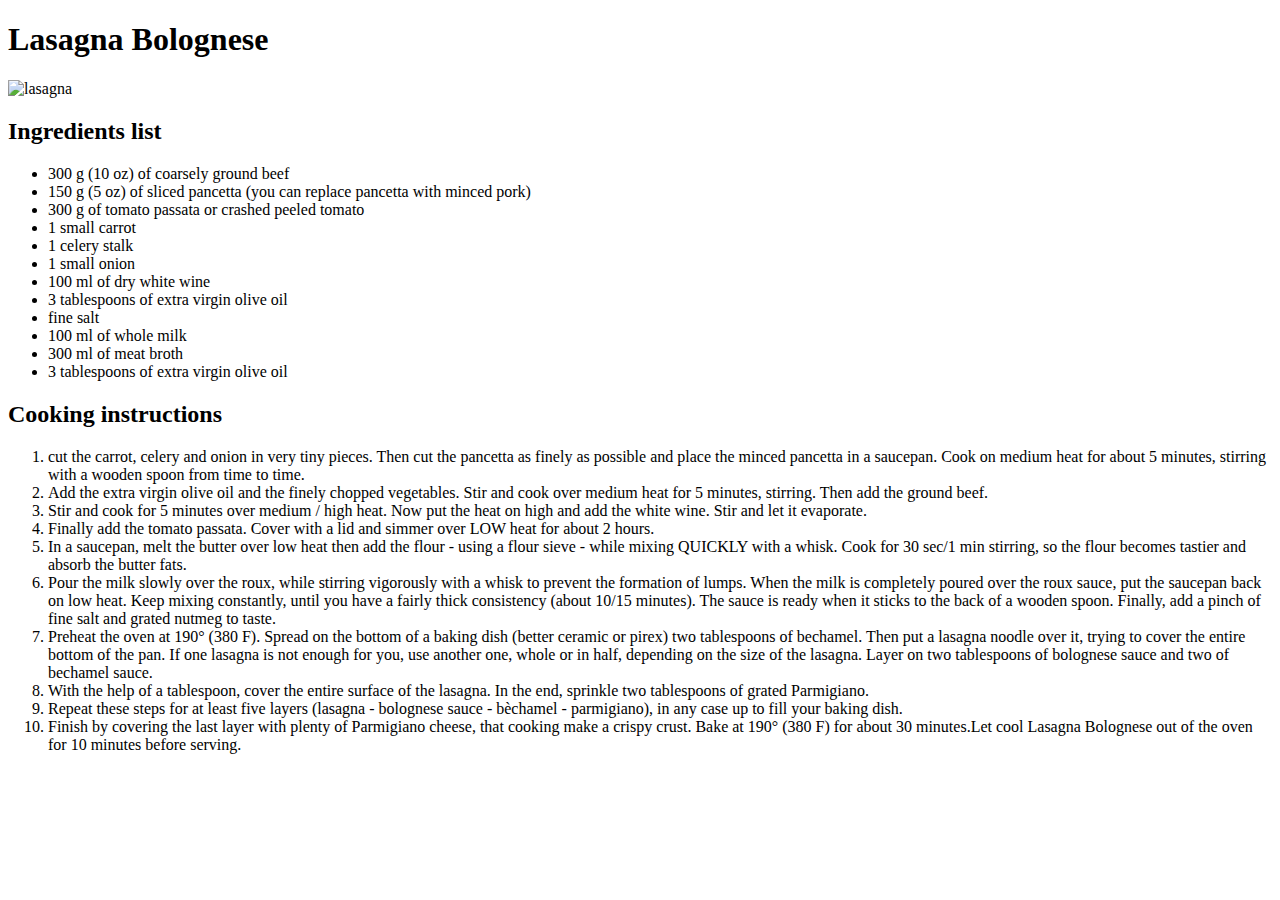
==== recipes/lasagna.html @ 6c4b2984 "add lasagna and tocco pages" ====
<!DOCTYPE html>
<html lang="en">

<head>
    <meta charset="UTF-8">
    <meta name="viewport" content="width=device-width, initial-scale=1.0">
    <title>Lasagna Recipe</title>
</head>

<body>
    <h1>Lasagna Bolognese</h1>

    <img src="https://www.cucchiaio.it/content/cucchiaio/it/ricette/2009/12/ricetta-lasagne-bolognese/_jcr_content/header-par/image_single.img.jpg/1462958827968.jpg"
        alt="lasagna" class="recipe-img" />
    <h2>Ingredients list</h2>

    <ul>
        <li>300 g (10 oz) of coarsely ground beef</li>
        <li>150 g (5 oz) of sliced pancetta (you can replace pancetta with minced pork)</li>
        <li>300 g of tomato passata or crashed peeled tomato</li>
        <li>1 small carrot </li>
        <li>1 celery stalk</li>
        <li>1 small onion </li>
        <li>100 ml of dry white wine </li>
        <li>3 tablespoons of extra virgin olive oil </li>
        <li>fine salt </li>
        <li>100 ml of whole milk</li>
        <li>300 ml of meat broth</li>
        <li>3 tablespoons of extra virgin olive oil</li>


    </ul>

    <h2>Cooking instructions</h2>
    <ol>
        <li>cut the carrot, celery and onion in very tiny pieces. Then cut the pancetta
            as finely as possible and place the minced pancetta in a saucepan.
            Cook on medium heat for about 5 minutes, stirring with a wooden spoon from time to time.</li>
        <li>Add the extra virgin olive oil and the finely chopped vegetables. Stir and cook over medium heat for 5
            minutes, stirring. Then add the ground beef.</li>
        <li>Stir and cook for 5 minutes over medium / high heat. Now put the heat on high and add the white wine. Stir
            and let it evaporate.</li>
        <li>Finally add the tomato passata. Cover with a lid and simmer over LOW heat for about 2 hours. </li>
        <li>In a saucepan, melt the butter over low heat then add the flour - using a flour sieve - while mixing QUICKLY
            with a whisk. Cook for 30 sec/1 min stirring, so the flour becomes tastier and absorb the butter fats.</li>
        <li>Pour the milk slowly over the roux, while stirring vigorously with a whisk to prevent the formation of
            lumps. When the milk is completely poured over the roux sauce, put the saucepan back on low heat. Keep
            mixing constantly, until you have a fairly thick consistency (about 10/15 minutes). The sauce is ready when
            it sticks to the back of a wooden spoon. Finally, add a pinch of fine salt and grated nutmeg to taste.</li>
        <li> Preheat the oven at 190° (380 F). Spread on the bottom of a baking dish (better ceramic or pirex) two
            tablespoons of bechamel. Then put a lasagna noodle over it, trying to cover the entire bottom of the pan. If
            one lasagna is not enough for you, use another one, whole or in half, depending on the size of the lasagna.
            Layer on two tablespoons of bolognese sauce and two of bechamel sauce.</li>
        <li>With the help of a tablespoon, cover the entire surface of the lasagna. In the end, sprinkle two tablespoons
            of grated Parmigiano.</li>
        <li>Repeat these steps for at least five layers (lasagna - bolognese sauce - bèchamel - parmigiano), in any case
            up to fill your baking dish.</li>
        <li>Finish by covering the last layer with plenty of Parmigiano cheese, that cooking make a crispy crust. Bake
            at 190° (380 F) for about 30 minutes.Let cool Lasagna Bolognese out of the oven for 10 minutes before
            serving.</li>

    </ol>


</body>

</html>
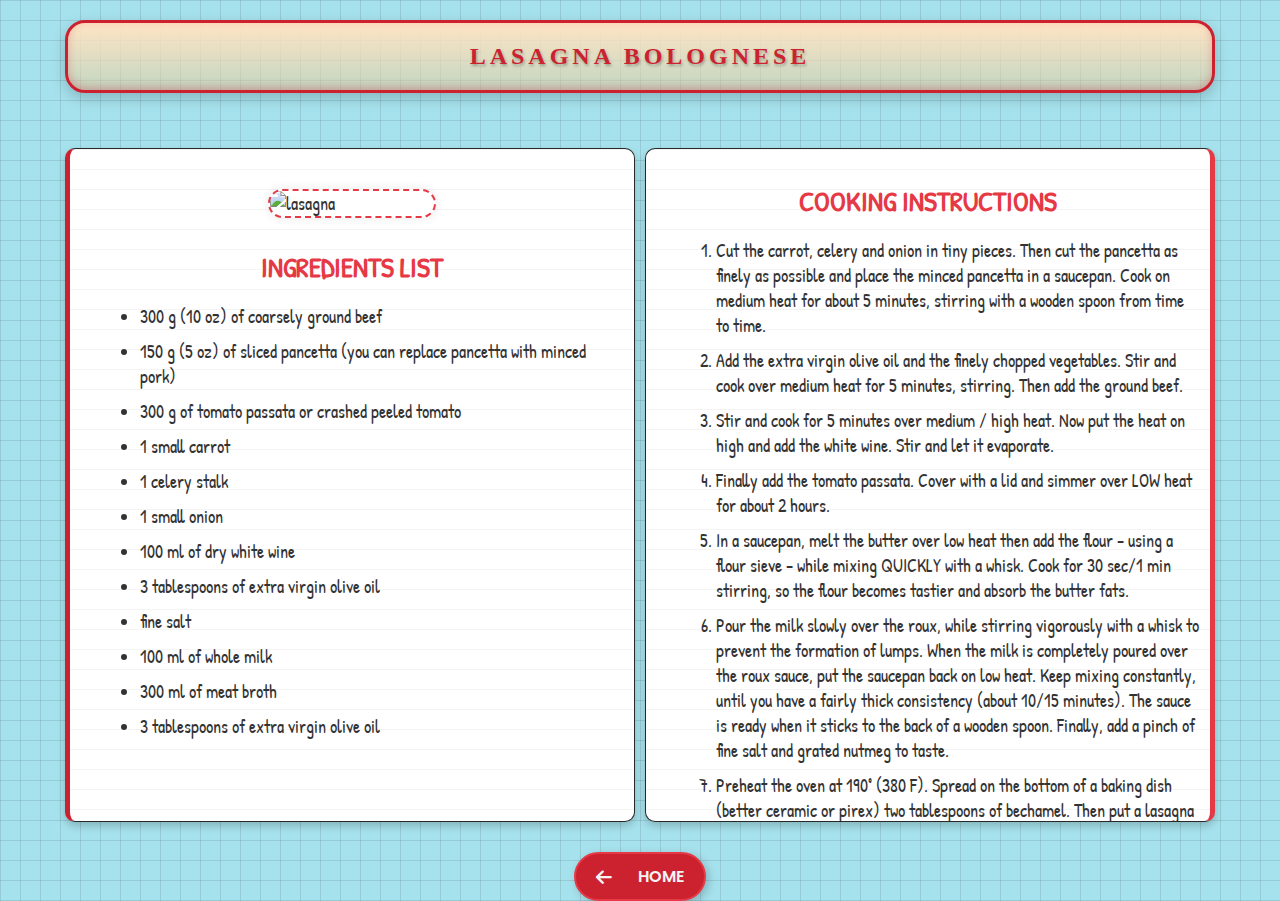
==== commit 40ace7fd: "modified css and recipes page" ====
--- a/recipes/lasagna.html
+++ b/recipes/lasagna.html
@@ -4,62 +4,94 @@
 <head>
     <meta charset="UTF-8">
     <meta name="viewport" content="width=device-width, initial-scale=1.0">
+    <link href="../style.css" rel="stylesheet">
+    <link href="https://fonts.googleapis.com/css2?family=Poppins:wght@400;600&display=swap" rel="stylesheet">
+    <link href="https://cdnjs.cloudflare.com/ajax/libs/font-awesome/6.0.0-beta3/css/all.min.css" rel="stylesheet">
+
     <title>Lasagna Recipe</title>
 </head>
 
-<body>
-    <h1>Lasagna Bolognese</h1>
+<body class="recipe-page">
+    <h1 class="recipe-page-title">Lasagna Bolognese</h1>
+    <div class="main-content">
+        <div class="left">
+            <img src="https://www.cucchiaio.it/content/cucchiaio/it/ricette/2009/12/ricetta-lasagne-bolognese/_jcr_content/header-par/image_single.img.jpg/1462958827968.jpg"
+                alt="lasagna" class="sticker">
+            <h2>Ingredients list</h2>
 
-    <img src="https://www.cucchiaio.it/content/cucchiaio/it/ricette/2009/12/ricetta-lasagne-bolognese/_jcr_content/header-par/image_single.img.jpg/1462958827968.jpg"
-        alt="lasagna" class="recipe-img" />
-    <h2>Ingredients list</h2>
-
-    <ul>
-        <li>300 g (10 oz) of coarsely ground beef</li>
-        <li>150 g (5 oz) of sliced pancetta (you can replace pancetta with minced pork)</li>
-        <li>300 g of tomato passata or crashed peeled tomato</li>
-        <li>1 small carrot </li>
-        <li>1 celery stalk</li>
-        <li>1 small onion </li>
-        <li>100 ml of dry white wine </li>
-        <li>3 tablespoons of extra virgin olive oil </li>
-        <li>fine salt </li>
-        <li>100 ml of whole milk</li>
-        <li>300 ml of meat broth</li>
-        <li>3 tablespoons of extra virgin olive oil</li>
+            <ul>
+                <li>300 g (10 oz) of coarsely ground beef</li>
+                <li>150 g (5 oz) of sliced pancetta (you can replace pancetta with minced pork)</li>
+                <li>300 g of tomato passata or crashed peeled tomato</li>
+                <li>1 small carrot </li>
+                <li>1 celery stalk</li>
+                <li>1 small onion </li>
+                <li>100 ml of dry white wine </li>
+                <li>3 tablespoons of extra virgin olive oil </li>
+                <li>fine salt </li>
+                <li>100 ml of whole milk</li>
+                <li>300 ml of meat broth</li>
+                <li>3 tablespoons of extra virgin olive oil</li>
 
 
-    </ul>
+            </ul>
+        </div>
 
-    <h2>Cooking instructions</h2>
-    <ol>
-        <li>cut the carrot, celery and onion in very tiny pieces. Then cut the pancetta
-            as finely as possible and place the minced pancetta in a saucepan.
-            Cook on medium heat for about 5 minutes, stirring with a wooden spoon from time to time.</li>
-        <li>Add the extra virgin olive oil and the finely chopped vegetables. Stir and cook over medium heat for 5
-            minutes, stirring. Then add the ground beef.</li>
-        <li>Stir and cook for 5 minutes over medium / high heat. Now put the heat on high and add the white wine. Stir
-            and let it evaporate.</li>
-        <li>Finally add the tomato passata. Cover with a lid and simmer over LOW heat for about 2 hours. </li>
-        <li>In a saucepan, melt the butter over low heat then add the flour - using a flour sieve - while mixing QUICKLY
-            with a whisk. Cook for 30 sec/1 min stirring, so the flour becomes tastier and absorb the butter fats.</li>
-        <li>Pour the milk slowly over the roux, while stirring vigorously with a whisk to prevent the formation of
-            lumps. When the milk is completely poured over the roux sauce, put the saucepan back on low heat. Keep
-            mixing constantly, until you have a fairly thick consistency (about 10/15 minutes). The sauce is ready when
-            it sticks to the back of a wooden spoon. Finally, add a pinch of fine salt and grated nutmeg to taste.</li>
-        <li> Preheat the oven at 190° (380 F). Spread on the bottom of a baking dish (better ceramic or pirex) two
-            tablespoons of bechamel. Then put a lasagna noodle over it, trying to cover the entire bottom of the pan. If
-            one lasagna is not enough for you, use another one, whole or in half, depending on the size of the lasagna.
-            Layer on two tablespoons of bolognese sauce and two of bechamel sauce.</li>
-        <li>With the help of a tablespoon, cover the entire surface of the lasagna. In the end, sprinkle two tablespoons
-            of grated Parmigiano.</li>
-        <li>Repeat these steps for at least five layers (lasagna - bolognese sauce - bèchamel - parmigiano), in any case
-            up to fill your baking dish.</li>
-        <li>Finish by covering the last layer with plenty of Parmigiano cheese, that cooking make a crispy crust. Bake
-            at 190° (380 F) for about 30 minutes.Let cool Lasagna Bolognese out of the oven for 10 minutes before
-            serving.</li>
 
-    </ol>
+        <div class="right">
+
+
+            <h2>Cooking instructions</h2>
+            <ol>
+                <li>Cut the carrot, celery and onion in tiny pieces. Then cut the pancetta
+                    as finely as possible and place the minced pancetta in a saucepan.
+                    Cook on medium heat for about 5 minutes, stirring with a wooden spoon from time to time.</li>
+                <li>Add the extra virgin olive oil and the finely chopped vegetables. Stir and cook over medium heat for
+                    5
+                    minutes, stirring. Then add the ground beef.</li>
+                <li>Stir and cook for 5 minutes over medium / high heat. Now put the heat on high and add the white
+                    wine. Stir
+                    and let it evaporate.</li>
+                <li>Finally add the tomato passata. Cover with a lid and simmer over LOW heat for about 2 hours. </li>
+                <li>In a saucepan, melt the butter over low heat then add the flour - using a flour sieve - while mixing
+                    QUICKLY
+                    with a whisk. Cook for 30 sec/1 min stirring, so the flour becomes tastier and absorb the butter
+                    fats.</li>
+                <li>Pour the milk slowly over the roux, while stirring vigorously with a whisk to prevent the formation
+                    of
+                    lumps. When the milk is completely poured over the roux sauce, put the saucepan back on low heat.
+                    Keep
+                    mixing constantly, until you have a fairly thick consistency (about 10/15 minutes). The sauce is
+                    ready when
+                    it sticks to the back of a wooden spoon. Finally, add a pinch of fine salt and grated nutmeg to
+                    taste.</li>
+                <li> Preheat the oven at 190° (380 F). Spread on the bottom of a baking dish (better ceramic or pirex)
+                    two
+                    tablespoons of bechamel. Then put a lasagna noodle over it, trying to cover the entire bottom of the
+                    pan. If
+                    one lasagna is not enough for you, use another one, whole or in half, depending on the size of the
+                    lasagna.
+                    Layer on two tablespoons of bolognese sauce and two of bechamel sauce.</li>
+                <li>With the help of a tablespoon, cover the entire surface of the lasagna. In the end, sprinkle two
+                    tablespoons
+                    of grated Parmigiano.</li>
+                <li>Repeat these steps for at least five layers (lasagna - bolognese sauce - bèchamel - parmigiano), in
+                    any case
+                    up to fill your baking dish.</li>
+                <li>Finish by covering the last layer with plenty of Parmigiano cheese, that cooking make a crispy
+                    crust. Bake
+                    at 190° (380 F) for about 30 minutes.Let cool Lasagna Bolognese out of the oven for 10 minutes
+                    before
+                    serving.</li>
+
+            </ol>
+        </div>
+    </div>
+    <div class="back-to-home">
+        <a href="index.html" class="home-button">
+            <i class="fa fa-arrow-left"></i> Home
+        </a>
+    </div>
 
 
 </body>
--- a/style.css
+++ b/style.css
@@ -0,0 +1,373 @@
+@import url('https://fonts.googleapis.com/css2?family=Patrick+Hand&display=swap');
+
+/* ========================================
+   Global Styles
+   ======================================== */
+body {
+    box-sizing: border-box;
+    background-color: rgb(166, 226, 237);
+    background-image:
+        linear-gradient(to right, rgba(0, 0, 0, 0.1) 1px, transparent 1px),
+        linear-gradient(to bottom, rgba(0, 0, 0, 0.1) 1px, transparent 1px);
+
+    background-size: 20px 20px;
+    display: flex;
+    flex-direction: column;
+    min-height: 100vh;
+    margin: 0;
+    padding: 0;
+    overflow: auto;
+}
+
+h1 i {
+    font-size: 90px;
+    margin: 0 20px;
+}
+
+a {
+    text-decoration: none;
+    color: #e24552;
+}
+
+a:hover {
+    color: #b58a09;
+}
+
+ul,
+ol {
+    margin-left: 20px;
+}
+
+ul li,
+ol li {
+    margin-bottom: 10px;
+}
+
+/* ========================================
+   Homepage
+   ======================================== */
+
+.main-header {
+    text-align: center;
+    background: linear-gradient(135deg, #cc2230, #e63946);
+    border-radius: 25px;
+    margin: 30px 125px;
+    padding: 20px 80px;
+    font-family: 'Georgia', serif;
+    text-transform: uppercase;
+    font-size: 30px;
+    font-weight: 700;
+    color: #f4f4f4;
+}
+
+.main-section {
+    margin: 30px 125px;
+    flex-grow: 1;
+    text-align: center;
+    background-color: #f4f4f4;
+    border: #e24552;
+    border-style: groove;
+    border-radius: 25px;
+    box-shadow: 0px 5px 30px 5px rgba(80, 60, 4, 0.15);
+    background-image:
+        linear-gradient(45deg, #e63946 25%, transparent 25%),
+        linear-gradient(-45deg, #e63946 25%, transparent 25%),
+        linear-gradient(45deg, transparent 75%, #e63946 75%),
+        linear-gradient(-45deg, transparent 75%, #e63946 75%),
+        linear-gradient(0deg, rgba(0, 0, 0, 0.02) 50%, transparent 50%),
+        linear-gradient(90deg, rgba(0, 0, 0, 0.02) 50%, transparent 50%);
+    background-size: 150px 150px, 150px 150px, 150px 150px, 150px 150px, 4px 4px, 4px 4px;
+    background-position: 0 0, 0 75px, 75px -75px, -75px 0, 0 0, 0 0;
+}
+
+.recipe-title {
+    display: inline-block;
+    padding: 50px;
+    border: #e24552;
+    border-style: dashed;
+    border-radius: 88px;
+    box-shadow: 5px 15px 20px 15px rgba(48, 47, 43, 0.767);
+    text-align: center;
+    text-transform: uppercase;
+    margin: 40px;
+    background-color: rgb(248, 203, 165);
+    font-family: 'Poppins', sans-serif;
+    font-size: 24px;
+    font-weight: bold;
+}
+
+.recipe-title:hover {
+    transform: scale(1.20);
+    transition: all ease;
+}
+
+/* ========================================
+   Recipes Page
+   ======================================== */
+
+body.recipe-page {
+
+    overflow: hidden;
+    background-color: rgb(166, 226, 237);
+    /* Azzurro di base */
+    background-image:
+        linear-gradient(to right, rgba(0, 0, 0, 0.1) 1px, transparent 1px),
+        /* Linee verticali */
+        linear-gradient(to bottom, rgba(0, 0, 0, 0.1) 1px, transparent 1px);
+    /* Linee orizzontali */
+    background-size: 20px 20px;
+    /* Dimensione dei quadretti */
+    min-height: 100vh;
+    overflow: hidden;
+}
+
+.main-content {
+    display: flex;
+    gap: 10px;
+    margin: 30px 65px;
+}
+
+h2 {
+    font-size: 28px;
+    font-weight: 600;
+    color: #e63946;
+    text-transform: uppercase;
+    margin-bottom: 5px;
+    text-align: center;
+}
+
+.recipe-page-title {
+    text-align: center;
+    font-family: 'Georgia';
+    text-transform: uppercase;
+    font-size: 24px;
+    font-weight: 700;
+    color: #cc2230;
+    margin: 20px 65px;
+    padding: 20px 30px;
+    background: linear-gradient(180deg, #ffe4c4, #e9c6876b);
+    border: 3px solid #cc2230;
+    border-radius: 20px;
+    box-shadow: 0px 5px 15px rgba(0, 0, 0, 0.2),
+        inset 0px -3px 8px rgba(204, 34, 48, 0.3);
+    text-shadow: 1px 2px 3px rgba(0, 0, 0, 0.3);
+    letter-spacing: 4px;
+
+}
+
+.left,
+.right {
+    display: inline-block;
+    width: 48%;
+    padding: 10px;
+    margin-top: 5px;
+    border: 1px solid rgb(41, 41, 41);
+    border-radius: 10px;
+    background-color: white;
+    box-shadow: 0px 4px 8px rgba(0, 0, 0, 0.2);
+    font-family: 'Patrick Hand', cursive;
+    font-size: 18px;
+    color: #333;
+    overflow-y: auto;
+    height: calc(78vh - 50px);
+    background-image: linear-gradient(to bottom,
+            #f4f4f4 1px,
+            transparent 1px,
+            transparent 20px,
+            #f4f4f4 20px,
+            transparent 20px);
+    background-size: 100% 20px;
+}
+
+.left {
+    background-color: #ffffff;
+    border-left: 5px solid #cc2230;
+}
+
+.right {
+    background-color: #ffffff;
+    border-right: 5px solid #e63946;
+}
+
+.left img.sticker {
+    display: block;
+    margin: 30px auto;
+    max-width: 30%;
+    height: auto;
+    border: 2px dashed #e63946;
+    border-radius: 15px;
+    background-color: #fff;
+    box-shadow: 0 0 10px rgba(0, 0, 0, 0.1);
+}
+
+.left img.sticker:hover {
+    transform: scale(1.4);
+}
+
+/* Back to Home Button */
+.back-to-home {
+    text-align: center;
+}
+
+.home-button {
+    display: inline-flex;
+    align-items: center;
+    gap: 18px;
+    padding: 10px 20px;
+    font-family: 'Poppins', sans-serif;
+    font-size: 16px;
+    font-weight: 600;
+    color: #f4f4f4;
+    background-color: #cc2230;
+    border: 2px solid #e63946;
+    border-radius: 25px;
+    text-transform: uppercase;
+    text-decoration: none;
+    box-shadow: 3px 3px 10px rgba(0, 0, 0, 0.2);
+    transition: all 0.3s ease;
+}
+
+.home-button i {
+    margin-right: 8px;
+    font-size: 18px;
+    vertical-align: middle;
+}
+
+.home-button:hover {
+    background-color: #e63946;
+    color: #fff;
+    transform: scale(1.1);
+}
+
+/* ========================================
+   Footer
+   ======================================== */
+
+.footer {
+    background-color: #cc2230;
+    color: #f4f4f4;
+    padding: 0;
+    display: flex;
+    flex-direction: row;
+    justify-content: center;
+    text-align: center;
+    font-family: 'Poppins', sans-serif;
+    margin-bottom: 20px;
+}
+
+.footer-content {
+    display: flex;
+    flex-direction: row;
+    justify-content: center;
+    align-items: center;
+}
+
+.footer p {
+    margin: 0;
+    font-size: 14px;
+}
+
+.social-icons {
+    display: flex;
+    justify-content: center;
+    gap: 15px;
+    margin: 10px;
+}
+
+.social-icon {
+    font-size: 18px;
+    color: #f4f4f4;
+    text-decoration: none;
+    transition: color 0.3s ease;
+}
+
+.social-icon:hover {
+    color: #b58a09;
+}
+
+/* ========================================
+   Media Queries
+   ======================================== */
+
+@media screen and (max-width: 670px) {
+    body {
+        font-size: 12px;
+    }
+
+    h1,
+    h1 i {
+        font-size: 40px;
+    }
+
+    .main-header,
+    .main-section {
+        max-width: 100%;
+        margin: 0 auto;
+        padding: 5px;
+    }
+
+    .main-content {
+        flex-direction: column;
+    }
+
+    .left,
+    .right {
+        width: 100%;
+        margin: 10px 0;
+    }
+
+    .footer-content {
+        flex-direction: column;
+        gap: 10px;
+        padding-top: 5px;
+    }
+
+    .footer {
+        margin: 10px 15px;
+        border-radius: 20px;
+    }
+}
+
+@media screen and (max-width: 480px) {
+    body {
+        font-size: 10px;
+        overflow-x: hidden;
+    }
+
+    h1,
+    h1 i {
+        font-size: 24px;
+    }
+
+    .main-header,
+    .main-section {
+        margin: 0 10px;
+        padding: 10px;
+    }
+
+    .recipe-title {
+        font-size: 16px;
+        padding: 20px;
+        margin: 10px auto;
+        text-align: center;
+    }
+
+    .left,
+    .right {
+        width: 90%;
+        font-size: 12px;
+    }
+
+    .footer-content {
+        flex-direction: row;
+        align-items: center;
+    }
+
+    .social-icons {
+        gap: 5px;
+    }
+
+    .social-icon {
+        font-size: 16px;
+    }
+}